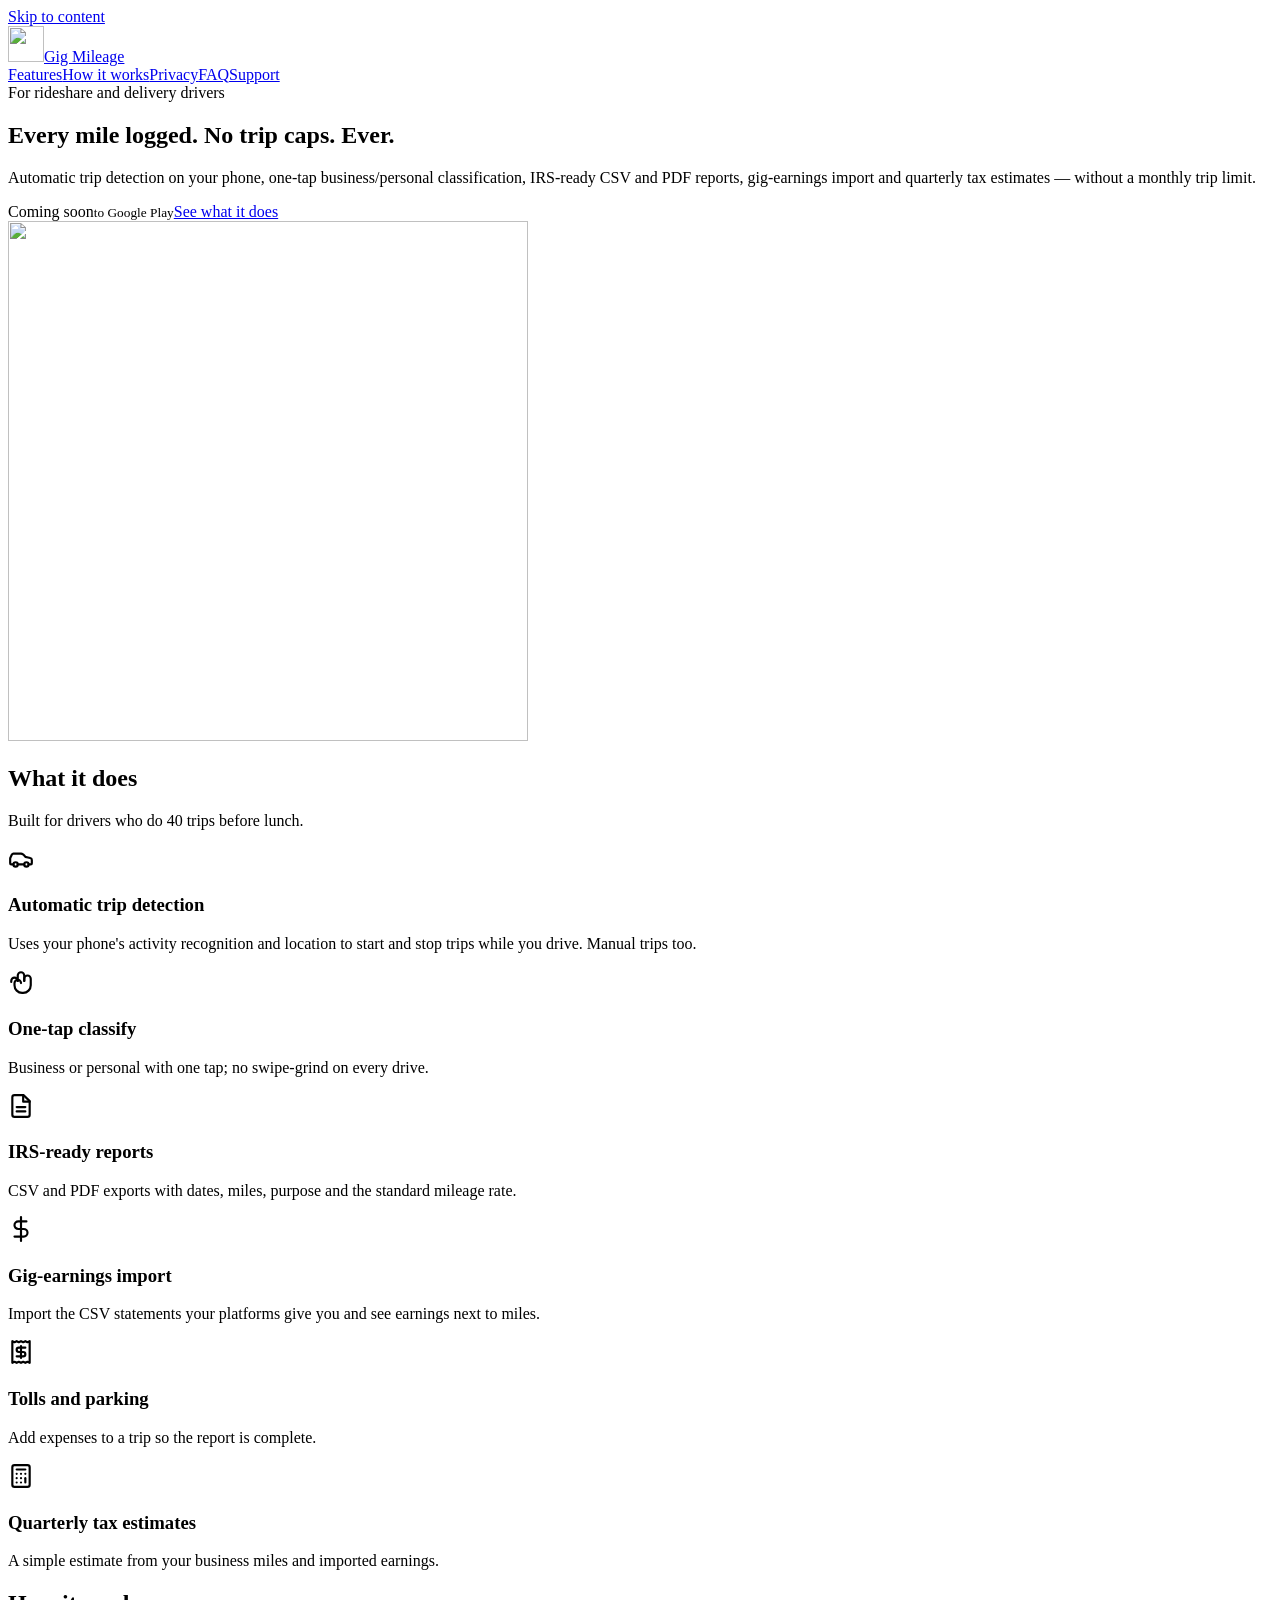
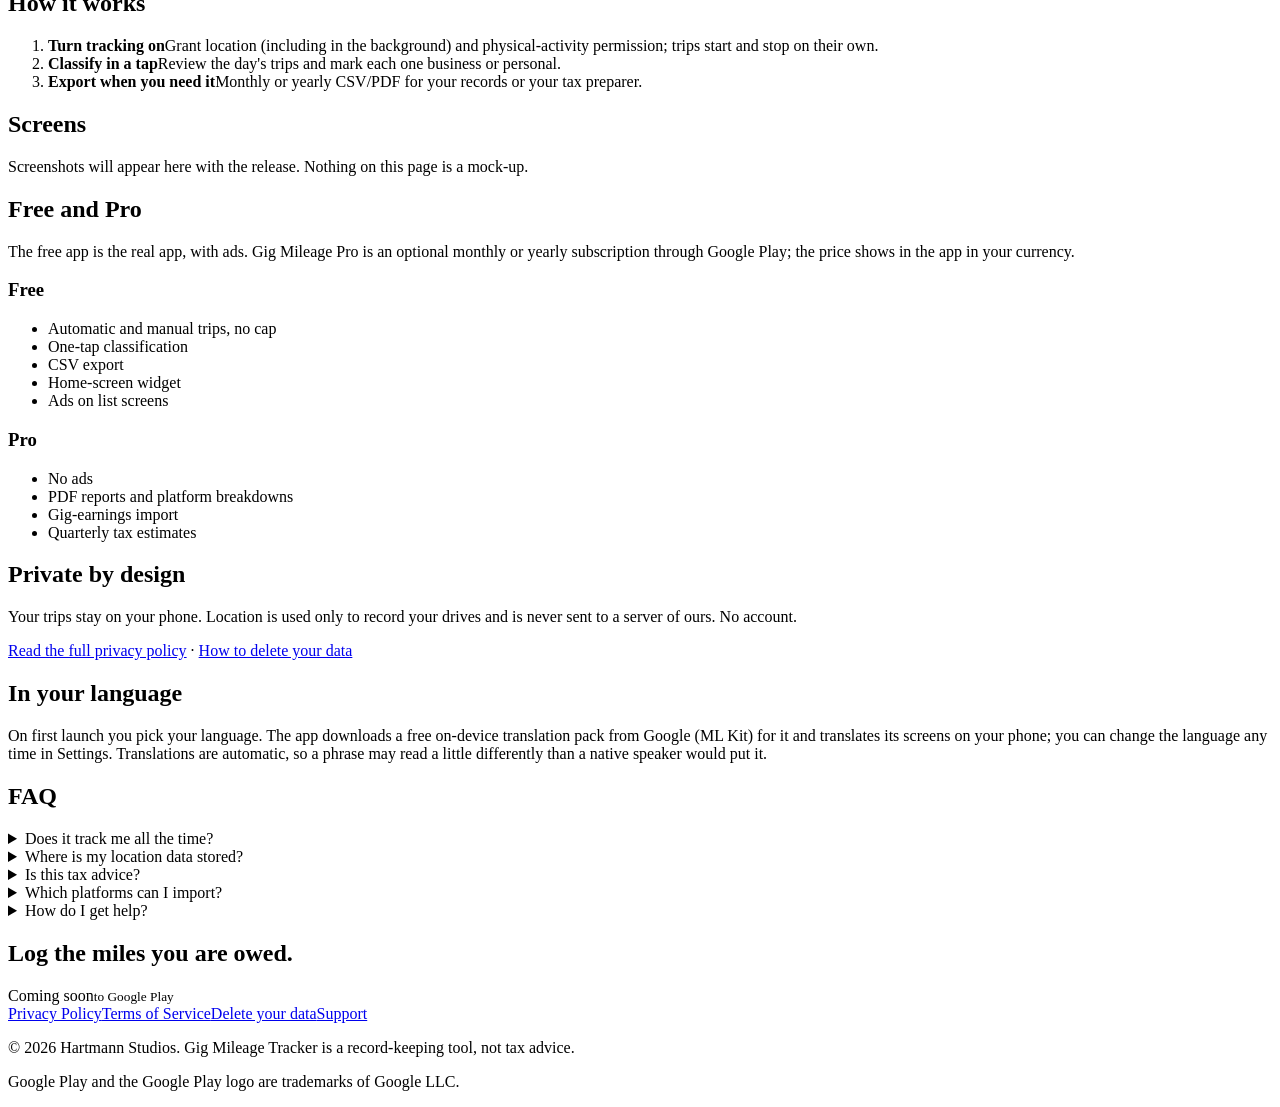
==== index.html @ 30836c91 "Initial site" ====
<!doctype html><html lang="en"><head><meta charset="utf-8"><meta name="viewport" content="width=device-width,initial-scale=1">
<title>Gig Mileage Tracker — Automatic mileage with honest pricing</title><meta name="description" content="Automatic trip detection on your phone, one-tap business/personal classification, IRS-ready CSV and PDF reports, gig-earnings import and quarterly tax estimates — without a monthly trip limit."><link rel="canonical" href="https://chartmann1590.github.io/gig-mileage-tracker-site/"><meta name="theme-color" content="#f59e0b">
<meta property="og:type" content="website"><meta property="og:site_name" content="Gig Mileage"><meta property="og:title" content="Gig Mileage Tracker — Automatic mileage with honest pricing"><meta property="og:description" content="Automatic trip detection on your phone, one-tap business/personal classification, IRS-ready CSV and PDF reports, gig-earnings import and quarterly tax estimates — without a monthly trip limit."><meta property="og:url" content="https://chartmann1590.github.io/gig-mileage-tracker-site/"><meta property="og:image" content="https://chartmann1590.github.io/gig-mileage-tracker-site/img/og.png"><meta property="og:image:width" content="1200"><meta property="og:image:height" content="630">
<meta name="twitter:card" content="summary_large_image"><meta name="twitter:title" content="Gig Mileage Tracker — Automatic mileage with honest pricing"><meta name="twitter:description" content="Automatic trip detection on your phone, one-tap business/personal classification, IRS-ready CSV and PDF reports, gig-earnings import and quarterly tax estimates — without a monthly trip limit."><meta name="twitter:image" content="https://chartmann1590.github.io/gig-mileage-tracker-site/img/og.png">
<link rel="icon" type="image/png" sizes="32x32" href="/gig-mileage-tracker-site/img/icon-32.png"><link rel="apple-touch-icon" href="/gig-mileage-tracker-site/img/icon-180.png"><link rel="stylesheet" href="/gig-mileage-tracker-site/style.css"></head>
<body><a class="skip" href="#main">Skip to content</a>
<header class="top"><div class="wrap nav"><a class="brand" href="/gig-mileage-tracker-site/"><img src="/gig-mileage-tracker-site/img/icon-192.png" alt="" width="36" height="36"><span>Gig Mileage</span></a>
<nav aria-label="Main"><a href="/gig-mileage-tracker-site/#features">Features</a><a href="/gig-mileage-tracker-site/#how">How it works</a><a href="/gig-mileage-tracker-site/#privacy">Privacy</a><a href="/gig-mileage-tracker-site/#faq">FAQ</a><a class="hide-sm" href="/gig-mileage-tracker-site/support/">Support</a></nav></div></header>
<main id="main"><section class="hero"><div class="wrap"><div class="copy"><span class="kicker">For rideshare and delivery drivers</span><h1>Every mile logged. No trip caps. Ever.</h1><p class="lede">Automatic trip detection on your phone, one-tap business/personal classification, IRS-ready CSV and PDF reports, gig-earnings import and quarterly tax estimates — without a monthly trip limit.</p><div class="ctas"><span class="btn soon" aria-label="Coming soon to Google Play"><span>Coming soon</span><small>to Google Play</small></span><a class="btn ghost" href="/gig-mileage-tracker-site/#features">See what it does</a></div></div>
<div class="art"><img src="/gig-mileage-tracker-site/img/hero.png" alt="" width="520" height="520"></div></div></section>
<section class="sec" id="features"><div class="wrap"><h2>What it does</h2><p class="sub">Built for drivers who do 40 trips before lunch.</p><div class="grid"><div class="card"><div class="ic" aria-hidden="true"><svg width="26" height="26" viewBox="0 0 24 24" fill="none" stroke="currentColor" stroke-width="2" stroke-linecap="round" stroke-linejoin="round"><path d="M19 17h2c.6 0 1-.4 1-1v-3c0-.9-.7-1.7-1.5-1.9C18.7 10.6 16 10 16 10s-1.3-1.4-2.2-2.3c-.5-.4-1.1-.7-1.8-.7H5c-.6 0-1.1.4-1.4.9l-1.4 2.9A3.7 3.7 0 0 0 2 12v4c0 .6.4 1 1 1h2"/><circle cx="7" cy="17" r="2"/><path d="M9 17h6"/><circle cx="17" cy="17" r="2"/></svg></div><h3>Automatic trip detection</h3><p>Uses your phone&#x27;s activity recognition and location to start and stop trips while you drive. Manual trips too.</p></div><div class="card"><div class="ic" aria-hidden="true"><svg width="26" height="26" viewBox="0 0 24 24" fill="none" stroke="currentColor" stroke-width="2" stroke-linecap="round" stroke-linejoin="round"><path d="M9 11V6a3 3 0 0 1 6 0v5"/><path d="M15 11V9a3 3 0 0 1 6 0v6a7 7 0 0 1-7 7h-1a7 7 0 0 1-7-7v-2a3 3 0 0 1 6 0"/><path d="M9 11a3 3 0 0 0-6 0v1"/></svg></div><h3>One-tap classify</h3><p>Business or personal with one tap; no swipe-grind on every drive.</p></div><div class="card"><div class="ic" aria-hidden="true"><svg width="26" height="26" viewBox="0 0 24 24" fill="none" stroke="currentColor" stroke-width="2" stroke-linecap="round" stroke-linejoin="round"><path d="M14.5 2H6a2 2 0 0 0-2 2v16a2 2 0 0 0 2 2h12a2 2 0 0 0 2-2V7.5L14.5 2z"/><polyline points="14 2 14 8 20 8"/><line x1="8" y1="13" x2="16" y2="13"/><line x1="8" y1="17" x2="16" y2="17"/></svg></div><h3>IRS-ready reports</h3><p>CSV and PDF exports with dates, miles, purpose and the standard mileage rate.</p></div><div class="card"><div class="ic" aria-hidden="true"><svg width="26" height="26" viewBox="0 0 24 24" fill="none" stroke="currentColor" stroke-width="2" stroke-linecap="round" stroke-linejoin="round"><line x1="12" y1="1" x2="12" y2="23"/><path d="M17 5H9.5a3.5 3.5 0 0 0 0 7h5a3.5 3.5 0 0 1 0 7H6"/></svg></div><h3>Gig-earnings import</h3><p>Import the CSV statements your platforms give you and see earnings next to miles.</p></div><div class="card"><div class="ic" aria-hidden="true"><svg width="26" height="26" viewBox="0 0 24 24" fill="none" stroke="currentColor" stroke-width="2" stroke-linecap="round" stroke-linejoin="round"><path d="M4 2v20l2-1 2 1 2-1 2 1 2-1 2 1 2-1 2 1V2l-2 1-2-1-2 1-2-1-2 1-2-1-2 1Z"/><path d="M16 8h-6a2 2 0 1 0 0 4h4a2 2 0 1 1 0 4H8"/><path d="M12 17.5v-11"/></svg></div><h3>Tolls and parking</h3><p>Add expenses to a trip so the report is complete.</p></div><div class="card"><div class="ic" aria-hidden="true"><svg width="26" height="26" viewBox="0 0 24 24" fill="none" stroke="currentColor" stroke-width="2" stroke-linecap="round" stroke-linejoin="round"><rect x="4" y="2" width="16" height="20" rx="2"/><line x1="8" y1="6" x2="16" y2="6"/><line x1="16" y1="14" x2="16" y2="18"/><line x1="16" y1="10" x2="16.01" y2="10"/><line x1="12" y1="10" x2="12.01" y2="10"/><line x1="8" y1="10" x2="8.01" y2="10"/><line x1="12" y1="14" x2="12.01" y2="14"/><line x1="8" y1="14" x2="8.01" y2="14"/><line x1="12" y1="18" x2="12.01" y2="18"/><line x1="8" y1="18" x2="8.01" y2="18"/></svg></div><h3>Quarterly tax estimates</h3><p>A simple estimate from your business miles and imported earnings.</p></div></div></div></section>
<section class="sec alt" id="how"><div class="wrap"><h2>How it works</h2><ol class="steps"><li><b>Turn tracking on</b><span>Grant location (including in the background) and physical-activity permission; trips start and stop on their own.</span></li><li><b>Classify in a tap</b><span>Review the day&#x27;s trips and mark each one business or personal.</span></li><li><b>Export when you need it</b><span>Monthly or yearly CSV/PDF for your records or your tax preparer.</span></li></ol></div></section>
<section class="sec" id="screens"><div class="wrap"><h2>Screens</h2><p class="sub">Screenshots will appear here with the release. Nothing on this page is a mock-up.</p></div></section>
<section class="sec" id="plans"><div class="wrap"><h2>Free and Pro</h2><p class="sub">The free app is the real app, with ads. Gig Mileage Pro is an optional monthly or yearly subscription through Google Play; the price shows in the app in your currency.</p>
<div class="plans"><div class="card"><h3>Free</h3><ul><li>Automatic and manual trips, no cap</li><li>One-tap classification</li><li>CSV export</li><li>Home-screen widget</li><li>Ads on list screens</li></ul></div><div class="card pro"><h3>Pro</h3><ul><li>No ads</li><li>PDF reports and platform breakdowns</li><li>Gig-earnings import</li><li>Quarterly tax estimates</li></ul></div></div></div></section>
<section class="sec alt" id="privacy"><div class="wrap"><h2>Private by design</h2><p class="sub">Your trips stay on your phone. Location is used only to record your drives and is never sent to a server of ours. No account.</p><p><a href="/gig-mileage-tracker-site/privacy/">Read the full privacy policy</a> &middot; <a href="/gig-mileage-tracker-site/delete/">How to delete your data</a></p></div></section>
<section class="sec" id="languages"><div class="wrap"><h2>In your language</h2><p class="sub">On first launch you pick your language. The app downloads a free on-device translation pack from Google (ML Kit) for it and translates its screens on your phone; you can change the language any time in Settings. Translations are automatic, so a phrase may read a little differently than a native speaker would put it.</p></div></section>
<section class="sec alt" id="faq"><div class="wrap narrow"><h2>FAQ</h2><details><summary>Does it track me all the time?</summary><p>Trip detection runs in the background while tracking is on, with a visible notification. Turn tracking off any time and nothing is recorded.</p></details><details><summary>Where is my location data stored?</summary><p>Only on your phone, in the app's private database. It is not uploaded anywhere.</p></details><details><summary>Is this tax advice?</summary><p>No. Reports and estimates are tools for your records; confirm with a tax professional.</p></details><details><summary>Which platforms can I import?</summary><p>CSV statements with date and amount columns; the importer lets you map the columns.</p></details><details><summary>How do I get help?</summary><p>Open an issue on our <a href="https://github.com/chartmann1590/gig-mileage-tracker-site/issues/new">GitHub page</a>.</p></details></div></section>
<section class="sec cta-end"><div class="wrap"><h2>Log the miles you are owed.</h2><div class="ctas"><span class="btn soon" aria-label="Coming soon to Google Play"><span>Coming soon</span><small>to Google Play</small></span></div></div></section></main>
<footer class="foot"><div class="wrap"><div class="foot-links"><a href="/gig-mileage-tracker-site/privacy/">Privacy Policy</a><a href="/gig-mileage-tracker-site/terms/">Terms of Service</a><a href="/gig-mileage-tracker-site/delete/">Delete your data</a><a href="/gig-mileage-tracker-site/support/">Support</a></div>
<p>&copy; 2026 Hartmann Studios. Gig Mileage Tracker is a record-keeping tool, not tax advice.</p><p class="tm">Google Play and the Google Play logo are trademarks of Google LLC.</p></div></footer></body></html>
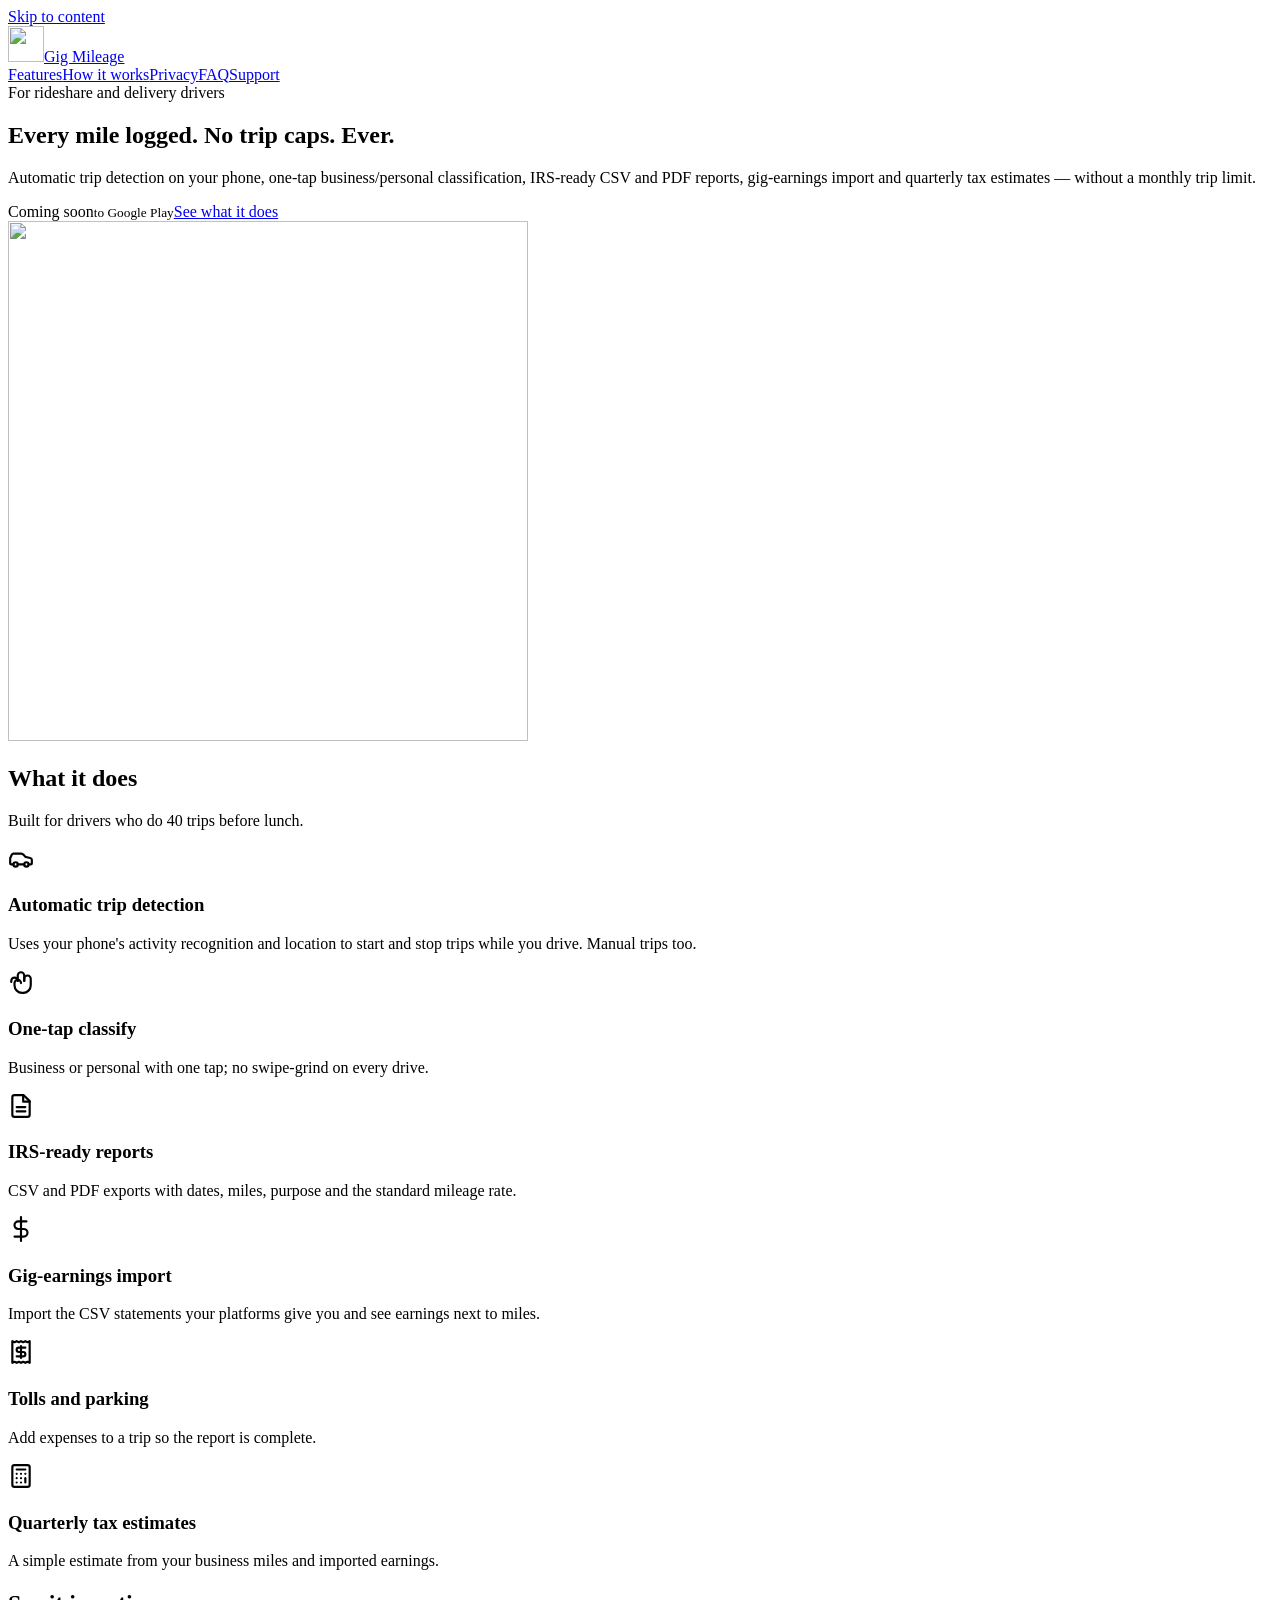
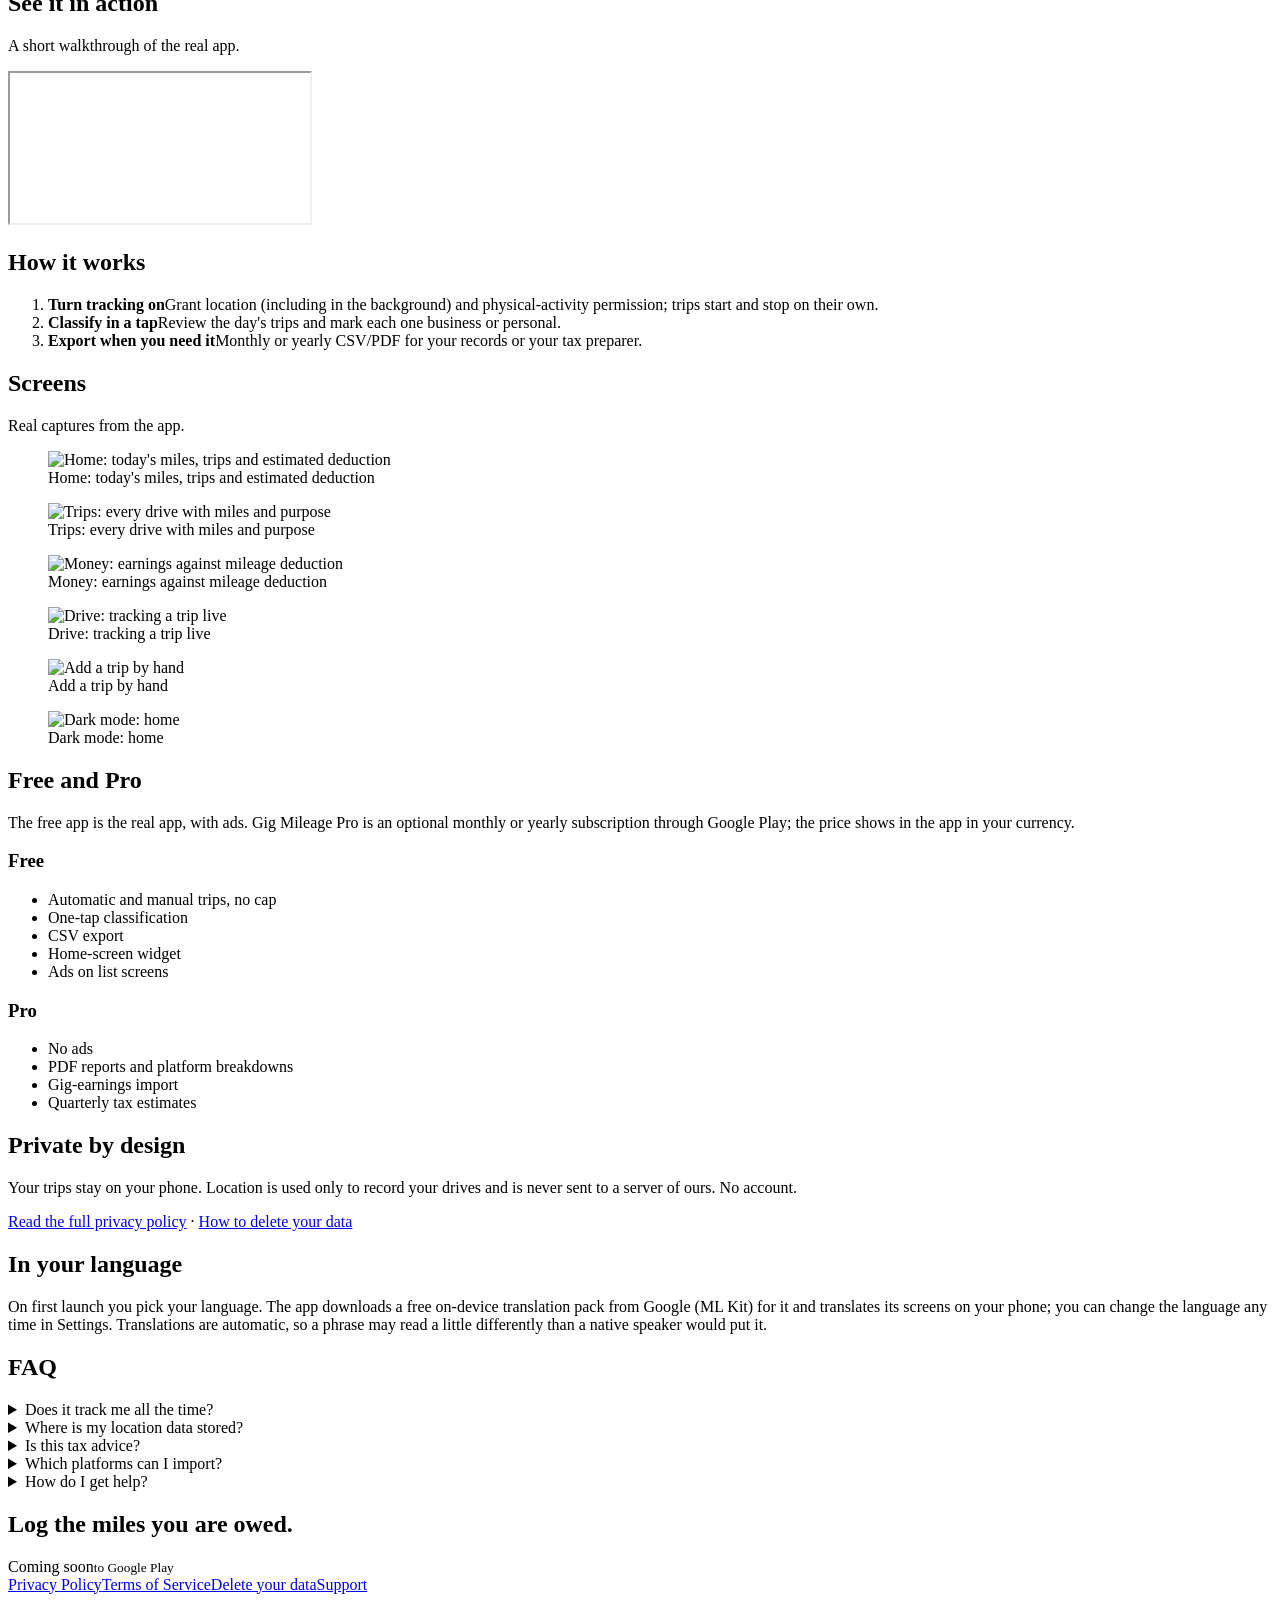
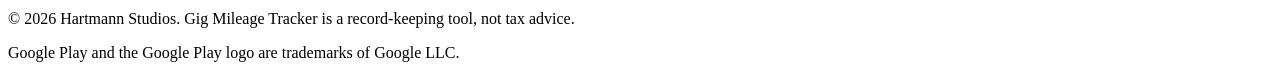
==== commit eeb0188c: "Add promo video and real app screenshots" ====
--- a/index.html
+++ b/index.html
@@ -9,8 +9,9 @@
 <main id="main"><section class="hero"><div class="wrap"><div class="copy"><span class="kicker">For rideshare and delivery drivers</span><h1>Every mile logged. No trip caps. Ever.</h1><p class="lede">Automatic trip detection on your phone, one-tap business/personal classification, IRS-ready CSV and PDF reports, gig-earnings import and quarterly tax estimates — without a monthly trip limit.</p><div class="ctas"><span class="btn soon" aria-label="Coming soon to Google Play"><span>Coming soon</span><small>to Google Play</small></span><a class="btn ghost" href="/gig-mileage-tracker-site/#features">See what it does</a></div></div>
 <div class="art"><img src="/gig-mileage-tracker-site/img/hero.png" alt="" width="520" height="520"></div></div></section>
 <section class="sec" id="features"><div class="wrap"><h2>What it does</h2><p class="sub">Built for drivers who do 40 trips before lunch.</p><div class="grid"><div class="card"><div class="ic" aria-hidden="true"><svg width="26" height="26" viewBox="0 0 24 24" fill="none" stroke="currentColor" stroke-width="2" stroke-linecap="round" stroke-linejoin="round"><path d="M19 17h2c.6 0 1-.4 1-1v-3c0-.9-.7-1.7-1.5-1.9C18.7 10.6 16 10 16 10s-1.3-1.4-2.2-2.3c-.5-.4-1.1-.7-1.8-.7H5c-.6 0-1.1.4-1.4.9l-1.4 2.9A3.7 3.7 0 0 0 2 12v4c0 .6.4 1 1 1h2"/><circle cx="7" cy="17" r="2"/><path d="M9 17h6"/><circle cx="17" cy="17" r="2"/></svg></div><h3>Automatic trip detection</h3><p>Uses your phone&#x27;s activity recognition and location to start and stop trips while you drive. Manual trips too.</p></div><div class="card"><div class="ic" aria-hidden="true"><svg width="26" height="26" viewBox="0 0 24 24" fill="none" stroke="currentColor" stroke-width="2" stroke-linecap="round" stroke-linejoin="round"><path d="M9 11V6a3 3 0 0 1 6 0v5"/><path d="M15 11V9a3 3 0 0 1 6 0v6a7 7 0 0 1-7 7h-1a7 7 0 0 1-7-7v-2a3 3 0 0 1 6 0"/><path d="M9 11a3 3 0 0 0-6 0v1"/></svg></div><h3>One-tap classify</h3><p>Business or personal with one tap; no swipe-grind on every drive.</p></div><div class="card"><div class="ic" aria-hidden="true"><svg width="26" height="26" viewBox="0 0 24 24" fill="none" stroke="currentColor" stroke-width="2" stroke-linecap="round" stroke-linejoin="round"><path d="M14.5 2H6a2 2 0 0 0-2 2v16a2 2 0 0 0 2 2h12a2 2 0 0 0 2-2V7.5L14.5 2z"/><polyline points="14 2 14 8 20 8"/><line x1="8" y1="13" x2="16" y2="13"/><line x1="8" y1="17" x2="16" y2="17"/></svg></div><h3>IRS-ready reports</h3><p>CSV and PDF exports with dates, miles, purpose and the standard mileage rate.</p></div><div class="card"><div class="ic" aria-hidden="true"><svg width="26" height="26" viewBox="0 0 24 24" fill="none" stroke="currentColor" stroke-width="2" stroke-linecap="round" stroke-linejoin="round"><line x1="12" y1="1" x2="12" y2="23"/><path d="M17 5H9.5a3.5 3.5 0 0 0 0 7h5a3.5 3.5 0 0 1 0 7H6"/></svg></div><h3>Gig-earnings import</h3><p>Import the CSV statements your platforms give you and see earnings next to miles.</p></div><div class="card"><div class="ic" aria-hidden="true"><svg width="26" height="26" viewBox="0 0 24 24" fill="none" stroke="currentColor" stroke-width="2" stroke-linecap="round" stroke-linejoin="round"><path d="M4 2v20l2-1 2 1 2-1 2 1 2-1 2 1 2-1 2 1V2l-2 1-2-1-2 1-2-1-2 1-2-1-2 1Z"/><path d="M16 8h-6a2 2 0 1 0 0 4h4a2 2 0 1 1 0 4H8"/><path d="M12 17.5v-11"/></svg></div><h3>Tolls and parking</h3><p>Add expenses to a trip so the report is complete.</p></div><div class="card"><div class="ic" aria-hidden="true"><svg width="26" height="26" viewBox="0 0 24 24" fill="none" stroke="currentColor" stroke-width="2" stroke-linecap="round" stroke-linejoin="round"><rect x="4" y="2" width="16" height="20" rx="2"/><line x1="8" y1="6" x2="16" y2="6"/><line x1="16" y1="14" x2="16" y2="18"/><line x1="16" y1="10" x2="16.01" y2="10"/><line x1="12" y1="10" x2="12.01" y2="10"/><line x1="8" y1="10" x2="8.01" y2="10"/><line x1="12" y1="14" x2="12.01" y2="14"/><line x1="8" y1="14" x2="8.01" y2="14"/><line x1="12" y1="18" x2="12.01" y2="18"/><line x1="8" y1="18" x2="8.01" y2="18"/></svg></div><h3>Quarterly tax estimates</h3><p>A simple estimate from your business miles and imported earnings.</p></div></div></div></section>
+<section class="sec alt" id="video"><div class="wrap"><h2>See it in action</h2><p class="sub">A short walkthrough of the real app.</p><div class="video"><iframe src="https://www.youtube-nocookie.com/embed/CQkKsYtuKfg?rel=0" title="Gig Mileage Tracker promo video" loading="lazy" allow="accelerometer; autoplay; clipboard-write; encrypted-media; gyroscope; picture-in-picture; web-share" allowfullscreen referrerpolicy="strict-origin-when-cross-origin"></iframe></div></div></section>
 <section class="sec alt" id="how"><div class="wrap"><h2>How it works</h2><ol class="steps"><li><b>Turn tracking on</b><span>Grant location (including in the background) and physical-activity permission; trips start and stop on their own.</span></li><li><b>Classify in a tap</b><span>Review the day&#x27;s trips and mark each one business or personal.</span></li><li><b>Export when you need it</b><span>Monthly or yearly CSV/PDF for your records or your tax preparer.</span></li></ol></div></section>
-<section class="sec" id="screens"><div class="wrap"><h2>Screens</h2><p class="sub">Screenshots will appear here with the release. Nothing on this page is a mock-up.</p></div></section>
+<section class="sec" id="screens"><div class="wrap"><h2>Screens</h2><p class="sub">Real captures from the app.</p><div class="shots"><figure class="shot"><img src="/gig-mileage-tracker-site/img/shots/shot-1.webp" alt="Home: today&#x27;s miles, trips and estimated deduction" loading="lazy"><figcaption>Home: today&#x27;s miles, trips and estimated deduction</figcaption></figure><figure class="shot"><img src="/gig-mileage-tracker-site/img/shots/shot-2.webp" alt="Trips: every drive with miles and purpose" loading="lazy"><figcaption>Trips: every drive with miles and purpose</figcaption></figure><figure class="shot"><img src="/gig-mileage-tracker-site/img/shots/shot-3.webp" alt="Money: earnings against mileage deduction" loading="lazy"><figcaption>Money: earnings against mileage deduction</figcaption></figure><figure class="shot"><img src="/gig-mileage-tracker-site/img/shots/shot-4.webp" alt="Drive: tracking a trip live" loading="lazy"><figcaption>Drive: tracking a trip live</figcaption></figure><figure class="shot"><img src="/gig-mileage-tracker-site/img/shots/shot-5.webp" alt="Add a trip by hand" loading="lazy"><figcaption>Add a trip by hand</figcaption></figure><figure class="shot"><img src="/gig-mileage-tracker-site/img/shots/shot-6.webp" alt="Dark mode: home" loading="lazy"><figcaption>Dark mode: home</figcaption></figure></div></div></section>
 <section class="sec" id="plans"><div class="wrap"><h2>Free and Pro</h2><p class="sub">The free app is the real app, with ads. Gig Mileage Pro is an optional monthly or yearly subscription through Google Play; the price shows in the app in your currency.</p>
 <div class="plans"><div class="card"><h3>Free</h3><ul><li>Automatic and manual trips, no cap</li><li>One-tap classification</li><li>CSV export</li><li>Home-screen widget</li><li>Ads on list screens</li></ul></div><div class="card pro"><h3>Pro</h3><ul><li>No ads</li><li>PDF reports and platform breakdowns</li><li>Gig-earnings import</li><li>Quarterly tax estimates</li></ul></div></div></div></section>
 <section class="sec alt" id="privacy"><div class="wrap"><h2>Private by design</h2><p class="sub">Your trips stay on your phone. Location is used only to record your drives and is never sent to a server of ours. No account.</p><p><a href="/gig-mileage-tracker-site/privacy/">Read the full privacy policy</a> &middot; <a href="/gig-mileage-tracker-site/delete/">How to delete your data</a></p></div></section>
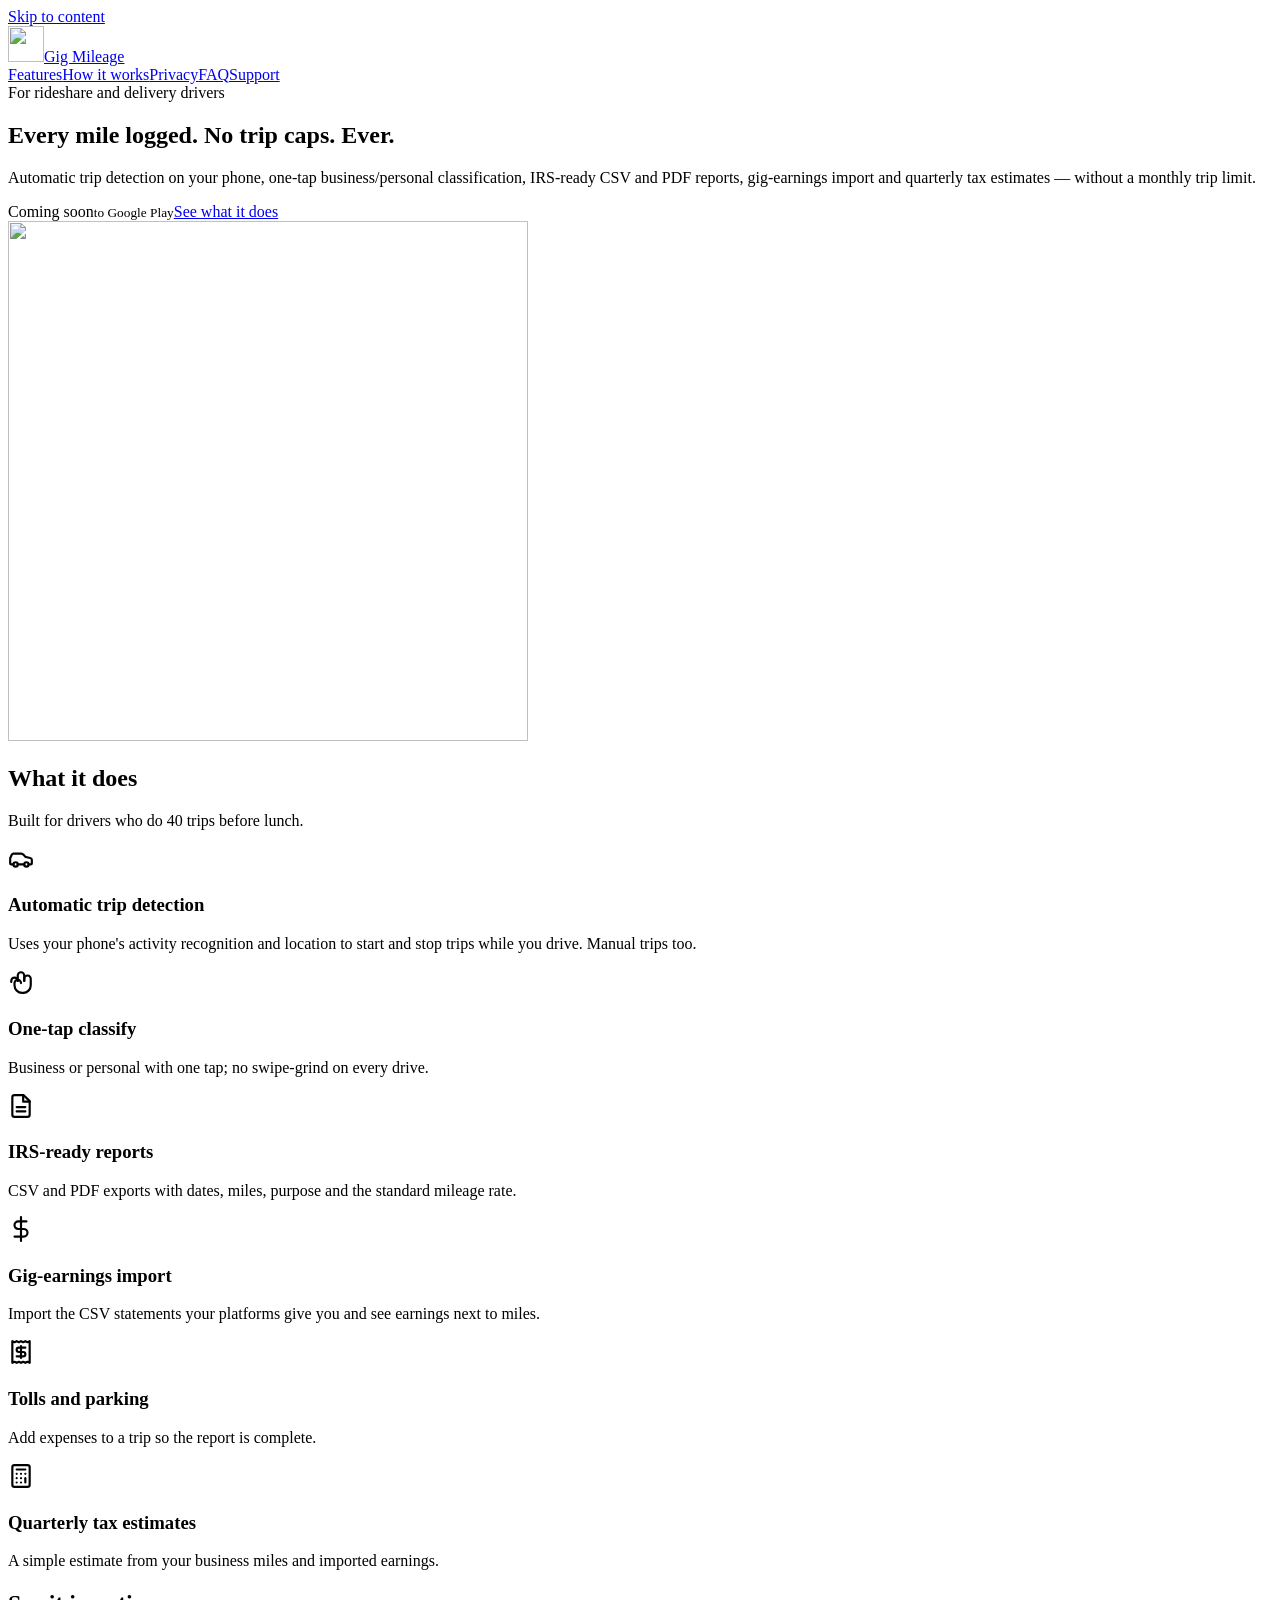
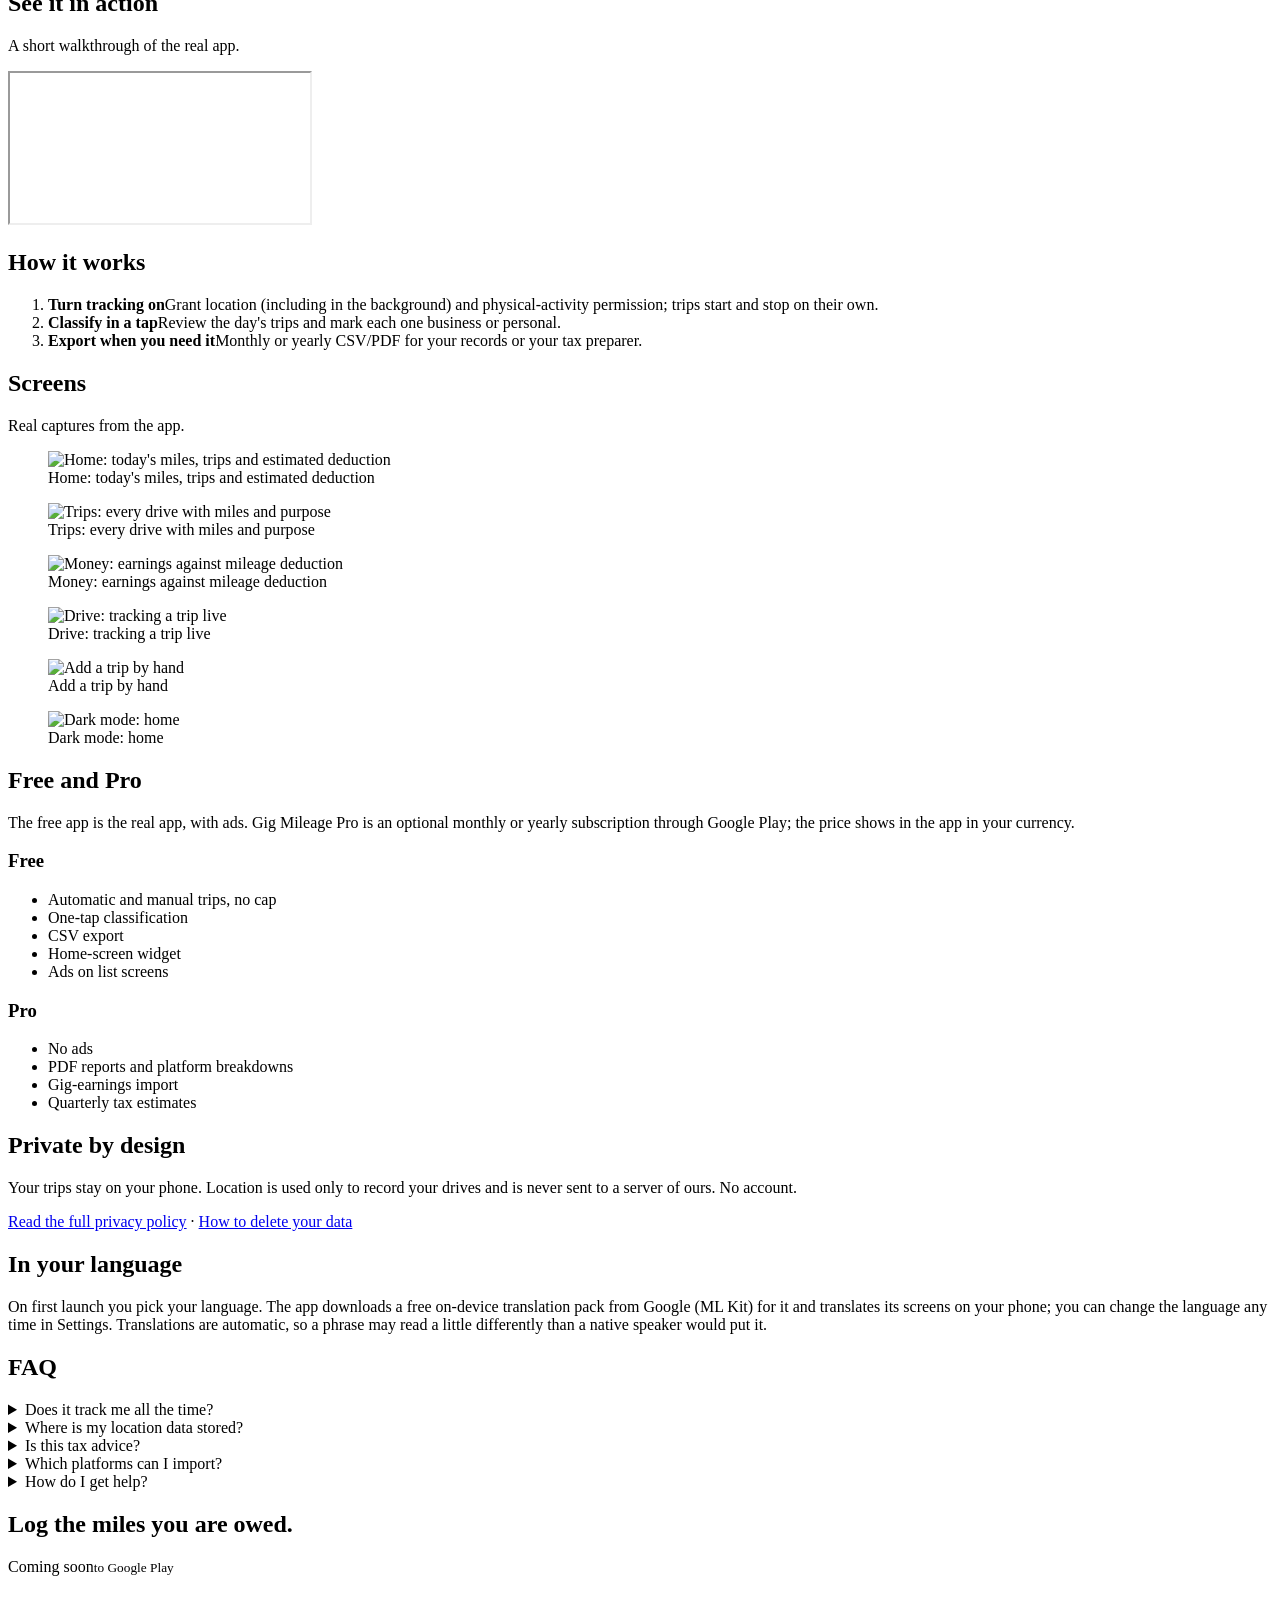
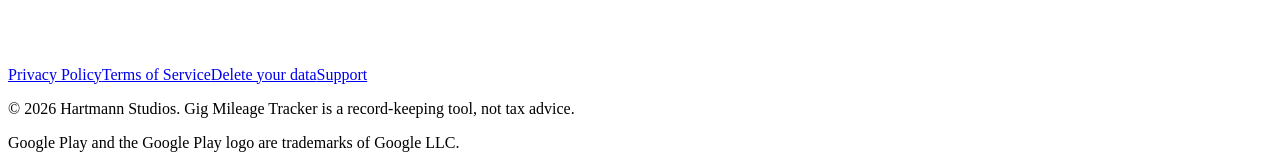
==== commit c5e81755: "Add banner ad [skip ci]" ====
--- a/index.html
+++ b/index.html
@@ -18,5 +18,13 @@
 <section class="sec" id="languages"><div class="wrap"><h2>In your language</h2><p class="sub">On first launch you pick your language. The app downloads a free on-device translation pack from Google (ML Kit) for it and translates its screens on your phone; you can change the language any time in Settings. Translations are automatic, so a phrase may read a little differently than a native speaker would put it.</p></div></section>
 <section class="sec alt" id="faq"><div class="wrap narrow"><h2>FAQ</h2><details><summary>Does it track me all the time?</summary><p>Trip detection runs in the background while tracking is on, with a visible notification. Turn tracking off any time and nothing is recorded.</p></details><details><summary>Where is my location data stored?</summary><p>Only on your phone, in the app's private database. It is not uploaded anywhere.</p></details><details><summary>Is this tax advice?</summary><p>No. Reports and estimates are tools for your records; confirm with a tax professional.</p></details><details><summary>Which platforms can I import?</summary><p>CSV statements with date and amount columns; the importer lets you map the columns.</p></details><details><summary>How do I get help?</summary><p>Open an issue on our <a href="https://github.com/chartmann1590/gig-mileage-tracker-site/issues/new">GitHub page</a>.</p></details></div></section>
 <section class="sec cta-end"><div class="wrap"><h2>Log the miles you are owed.</h2><div class="ctas"><span class="btn soon" aria-label="Coming soon to Google Play"><span>Coming soon</span><small>to Google Play</small></span></div></div></section></main>
+
+<!-- BEGIN AADS AD UNIT 2459480 -->
+<div class="aads-slot" style="width:100%;margin:24px auto 16px;text-align:center;clear:both">
+<div id="frame" style="width: 320px;margin: auto;z-index: 99998;height: auto">
+<iframe data-aa='2459480' src='//ad.a-ads.com/2459480/?size=320x50' style='border:0; padding:0; width:320px; height:50px; overflow:hidden;display: block;margin: auto'></iframe>
+</div>
+</div>
+<!-- END AADS AD UNIT 2459480 -->
 <footer class="foot"><div class="wrap"><div class="foot-links"><a href="/gig-mileage-tracker-site/privacy/">Privacy Policy</a><a href="/gig-mileage-tracker-site/terms/">Terms of Service</a><a href="/gig-mileage-tracker-site/delete/">Delete your data</a><a href="/gig-mileage-tracker-site/support/">Support</a></div>
 <p>&copy; 2026 Hartmann Studios. Gig Mileage Tracker is a record-keeping tool, not tax advice.</p><p class="tm">Google Play and the Google Play logo are trademarks of Google LLC.</p></div></footer></body></html>
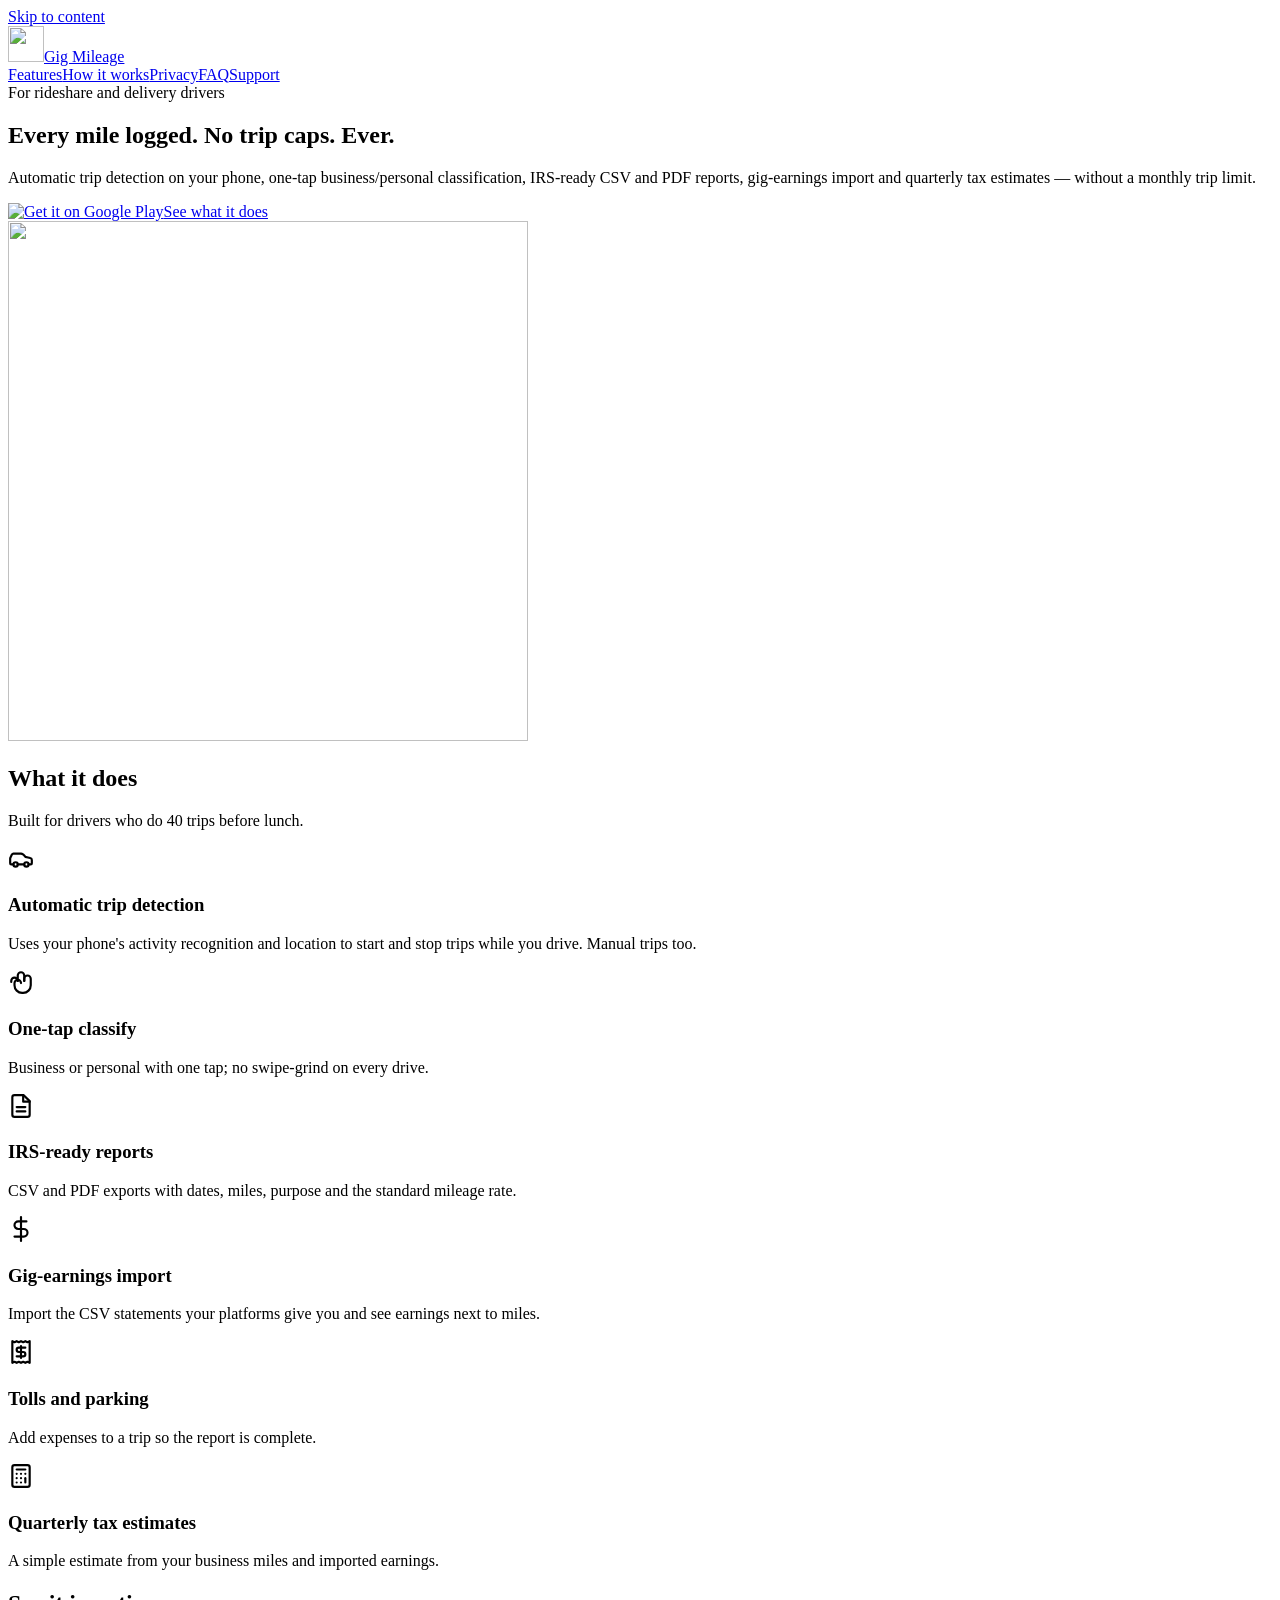
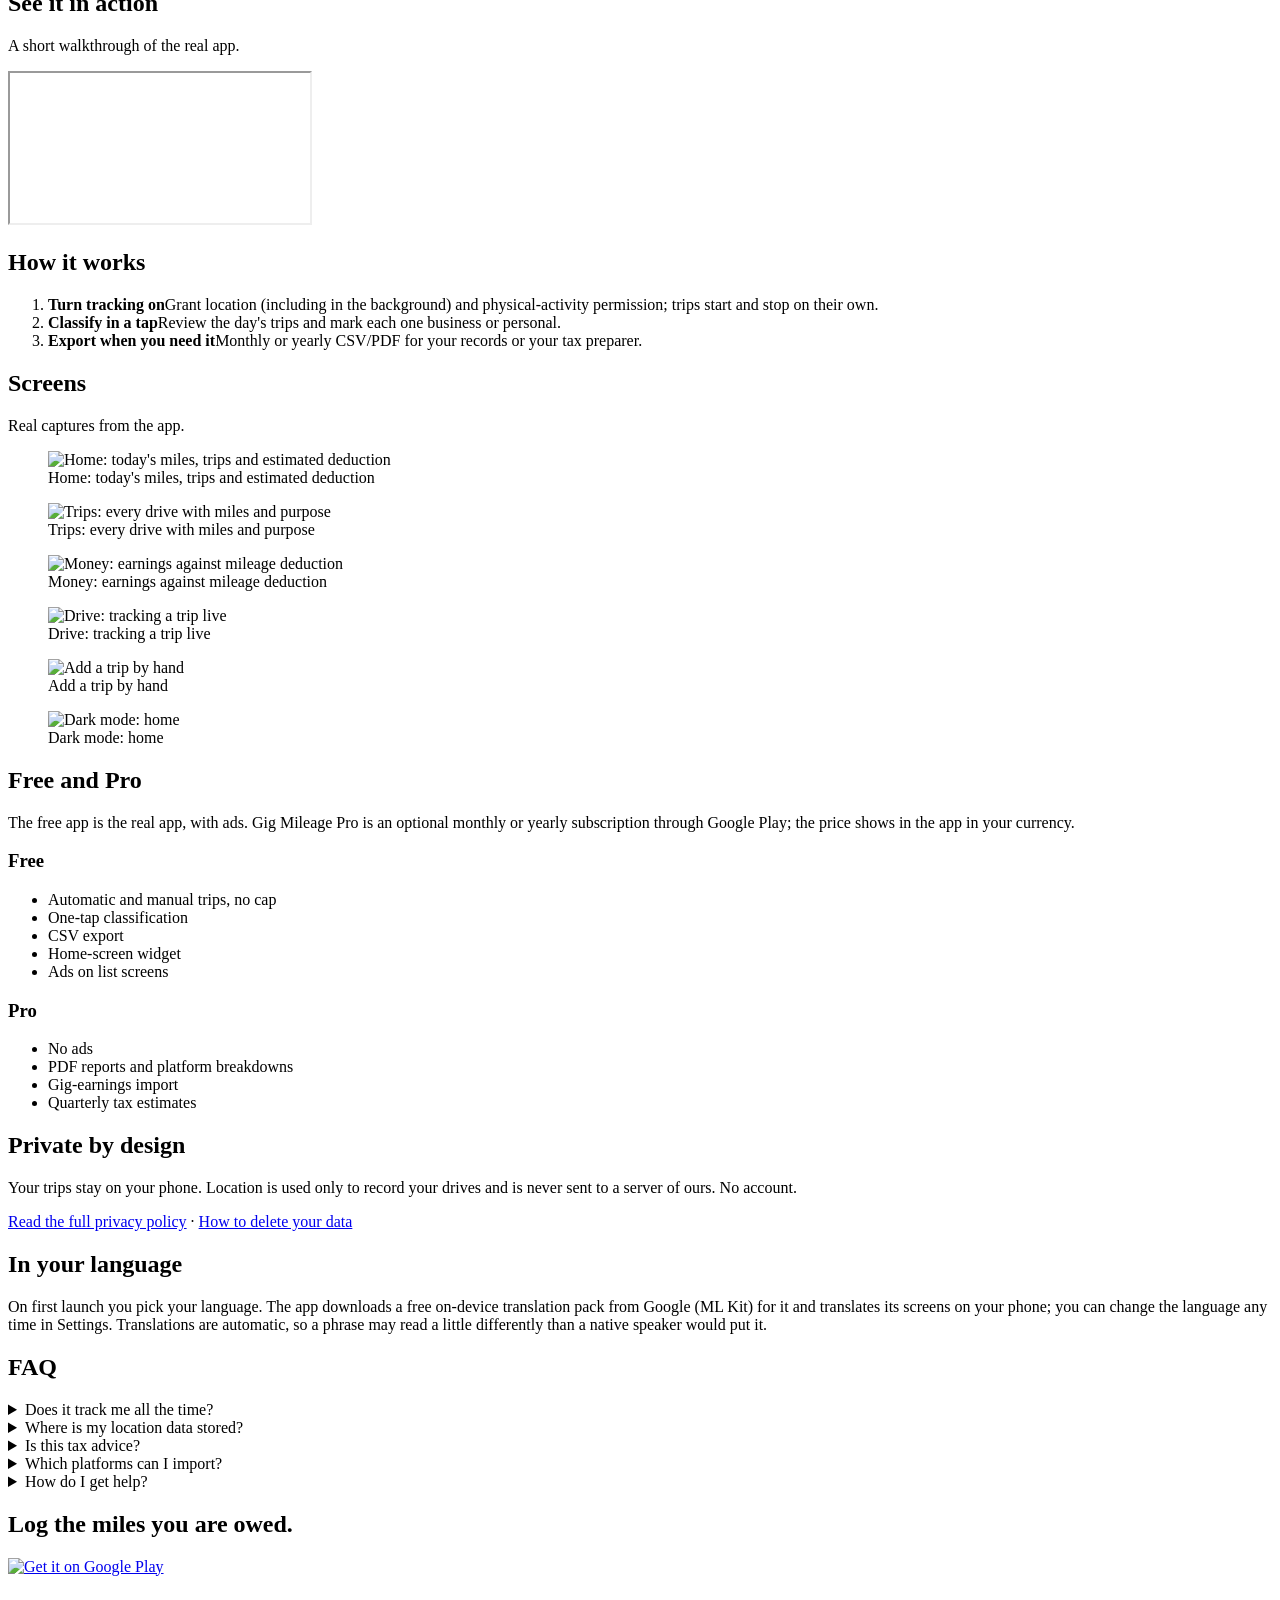
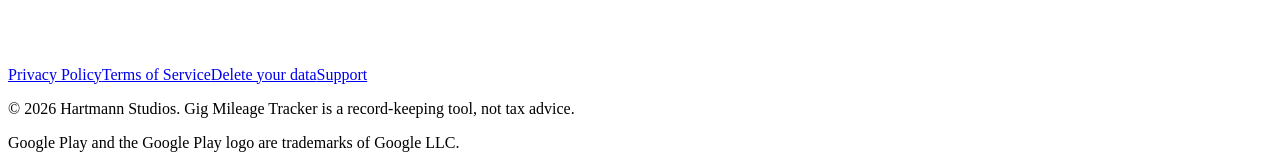
==== commit 3662bb66: "Add Google Play badge now that the app is live" ====
--- a/index.html
+++ b/index.html
@@ -6,7 +6,7 @@
 <body><a class="skip" href="#main">Skip to content</a>
 <header class="top"><div class="wrap nav"><a class="brand" href="/gig-mileage-tracker-site/"><img src="/gig-mileage-tracker-site/img/icon-192.png" alt="" width="36" height="36"><span>Gig Mileage</span></a>
 <nav aria-label="Main"><a href="/gig-mileage-tracker-site/#features">Features</a><a href="/gig-mileage-tracker-site/#how">How it works</a><a href="/gig-mileage-tracker-site/#privacy">Privacy</a><a href="/gig-mileage-tracker-site/#faq">FAQ</a><a class="hide-sm" href="/gig-mileage-tracker-site/support/">Support</a></nav></div></header>
-<main id="main"><section class="hero"><div class="wrap"><div class="copy"><span class="kicker">For rideshare and delivery drivers</span><h1>Every mile logged. No trip caps. Ever.</h1><p class="lede">Automatic trip detection on your phone, one-tap business/personal classification, IRS-ready CSV and PDF reports, gig-earnings import and quarterly tax estimates — without a monthly trip limit.</p><div class="ctas"><span class="btn soon" aria-label="Coming soon to Google Play"><span>Coming soon</span><small>to Google Play</small></span><a class="btn ghost" href="/gig-mileage-tracker-site/#features">See what it does</a></div></div>
+<main id="main"><section class="hero"><div class="wrap"><div class="copy"><span class="kicker">For rideshare and delivery drivers</span><h1>Every mile logged. No trip caps. Ever.</h1><p class="lede">Automatic trip detection on your phone, one-tap business/personal classification, IRS-ready CSV and PDF reports, gig-earnings import and quarterly tax estimates — without a monthly trip limit.</p><div class="ctas"><a class="badge" href="https://play.google.com/store/apps/details?id=com.chartmann.gigmileagetracker" rel="noopener"><img src="/gig-mileage-tracker-site/img/play-badge.png" alt="Get it on Google Play" width="216" height="64"></a><a class="btn ghost" href="/gig-mileage-tracker-site/#features">See what it does</a></div></div>
 <div class="art"><img src="/gig-mileage-tracker-site/img/hero.png" alt="" width="520" height="520"></div></div></section>
 <section class="sec" id="features"><div class="wrap"><h2>What it does</h2><p class="sub">Built for drivers who do 40 trips before lunch.</p><div class="grid"><div class="card"><div class="ic" aria-hidden="true"><svg width="26" height="26" viewBox="0 0 24 24" fill="none" stroke="currentColor" stroke-width="2" stroke-linecap="round" stroke-linejoin="round"><path d="M19 17h2c.6 0 1-.4 1-1v-3c0-.9-.7-1.7-1.5-1.9C18.7 10.6 16 10 16 10s-1.3-1.4-2.2-2.3c-.5-.4-1.1-.7-1.8-.7H5c-.6 0-1.1.4-1.4.9l-1.4 2.9A3.7 3.7 0 0 0 2 12v4c0 .6.4 1 1 1h2"/><circle cx="7" cy="17" r="2"/><path d="M9 17h6"/><circle cx="17" cy="17" r="2"/></svg></div><h3>Automatic trip detection</h3><p>Uses your phone&#x27;s activity recognition and location to start and stop trips while you drive. Manual trips too.</p></div><div class="card"><div class="ic" aria-hidden="true"><svg width="26" height="26" viewBox="0 0 24 24" fill="none" stroke="currentColor" stroke-width="2" stroke-linecap="round" stroke-linejoin="round"><path d="M9 11V6a3 3 0 0 1 6 0v5"/><path d="M15 11V9a3 3 0 0 1 6 0v6a7 7 0 0 1-7 7h-1a7 7 0 0 1-7-7v-2a3 3 0 0 1 6 0"/><path d="M9 11a3 3 0 0 0-6 0v1"/></svg></div><h3>One-tap classify</h3><p>Business or personal with one tap; no swipe-grind on every drive.</p></div><div class="card"><div class="ic" aria-hidden="true"><svg width="26" height="26" viewBox="0 0 24 24" fill="none" stroke="currentColor" stroke-width="2" stroke-linecap="round" stroke-linejoin="round"><path d="M14.5 2H6a2 2 0 0 0-2 2v16a2 2 0 0 0 2 2h12a2 2 0 0 0 2-2V7.5L14.5 2z"/><polyline points="14 2 14 8 20 8"/><line x1="8" y1="13" x2="16" y2="13"/><line x1="8" y1="17" x2="16" y2="17"/></svg></div><h3>IRS-ready reports</h3><p>CSV and PDF exports with dates, miles, purpose and the standard mileage rate.</p></div><div class="card"><div class="ic" aria-hidden="true"><svg width="26" height="26" viewBox="0 0 24 24" fill="none" stroke="currentColor" stroke-width="2" stroke-linecap="round" stroke-linejoin="round"><line x1="12" y1="1" x2="12" y2="23"/><path d="M17 5H9.5a3.5 3.5 0 0 0 0 7h5a3.5 3.5 0 0 1 0 7H6"/></svg></div><h3>Gig-earnings import</h3><p>Import the CSV statements your platforms give you and see earnings next to miles.</p></div><div class="card"><div class="ic" aria-hidden="true"><svg width="26" height="26" viewBox="0 0 24 24" fill="none" stroke="currentColor" stroke-width="2" stroke-linecap="round" stroke-linejoin="round"><path d="M4 2v20l2-1 2 1 2-1 2 1 2-1 2 1 2-1 2 1V2l-2 1-2-1-2 1-2-1-2 1-2-1-2 1Z"/><path d="M16 8h-6a2 2 0 1 0 0 4h4a2 2 0 1 1 0 4H8"/><path d="M12 17.5v-11"/></svg></div><h3>Tolls and parking</h3><p>Add expenses to a trip so the report is complete.</p></div><div class="card"><div class="ic" aria-hidden="true"><svg width="26" height="26" viewBox="0 0 24 24" fill="none" stroke="currentColor" stroke-width="2" stroke-linecap="round" stroke-linejoin="round"><rect x="4" y="2" width="16" height="20" rx="2"/><line x1="8" y1="6" x2="16" y2="6"/><line x1="16" y1="14" x2="16" y2="18"/><line x1="16" y1="10" x2="16.01" y2="10"/><line x1="12" y1="10" x2="12.01" y2="10"/><line x1="8" y1="10" x2="8.01" y2="10"/><line x1="12" y1="14" x2="12.01" y2="14"/><line x1="8" y1="14" x2="8.01" y2="14"/><line x1="12" y1="18" x2="12.01" y2="18"/><line x1="8" y1="18" x2="8.01" y2="18"/></svg></div><h3>Quarterly tax estimates</h3><p>A simple estimate from your business miles and imported earnings.</p></div></div></div></section>
 <section class="sec alt" id="video"><div class="wrap"><h2>See it in action</h2><p class="sub">A short walkthrough of the real app.</p><div class="video"><iframe src="https://www.youtube-nocookie.com/embed/CQkKsYtuKfg?rel=0" title="Gig Mileage Tracker promo video" loading="lazy" allow="accelerometer; autoplay; clipboard-write; encrypted-media; gyroscope; picture-in-picture; web-share" allowfullscreen referrerpolicy="strict-origin-when-cross-origin"></iframe></div></div></section>
@@ -17,7 +17,7 @@
 <section class="sec alt" id="privacy"><div class="wrap"><h2>Private by design</h2><p class="sub">Your trips stay on your phone. Location is used only to record your drives and is never sent to a server of ours. No account.</p><p><a href="/gig-mileage-tracker-site/privacy/">Read the full privacy policy</a> &middot; <a href="/gig-mileage-tracker-site/delete/">How to delete your data</a></p></div></section>
 <section class="sec" id="languages"><div class="wrap"><h2>In your language</h2><p class="sub">On first launch you pick your language. The app downloads a free on-device translation pack from Google (ML Kit) for it and translates its screens on your phone; you can change the language any time in Settings. Translations are automatic, so a phrase may read a little differently than a native speaker would put it.</p></div></section>
 <section class="sec alt" id="faq"><div class="wrap narrow"><h2>FAQ</h2><details><summary>Does it track me all the time?</summary><p>Trip detection runs in the background while tracking is on, with a visible notification. Turn tracking off any time and nothing is recorded.</p></details><details><summary>Where is my location data stored?</summary><p>Only on your phone, in the app's private database. It is not uploaded anywhere.</p></details><details><summary>Is this tax advice?</summary><p>No. Reports and estimates are tools for your records; confirm with a tax professional.</p></details><details><summary>Which platforms can I import?</summary><p>CSV statements with date and amount columns; the importer lets you map the columns.</p></details><details><summary>How do I get help?</summary><p>Open an issue on our <a href="https://github.com/chartmann1590/gig-mileage-tracker-site/issues/new">GitHub page</a>.</p></details></div></section>
-<section class="sec cta-end"><div class="wrap"><h2>Log the miles you are owed.</h2><div class="ctas"><span class="btn soon" aria-label="Coming soon to Google Play"><span>Coming soon</span><small>to Google Play</small></span></div></div></section></main>
+<section class="sec cta-end"><div class="wrap"><h2>Log the miles you are owed.</h2><div class="ctas"><a class="badge" href="https://play.google.com/store/apps/details?id=com.chartmann.gigmileagetracker" rel="noopener"><img src="/gig-mileage-tracker-site/img/play-badge.png" alt="Get it on Google Play" width="216" height="64"></a></div></div></section></main>
 
 <!-- BEGIN AADS AD UNIT 2459480 -->
 <div class="aads-slot" style="width:100%;margin:24px auto 16px;text-align:center;clear:both">
